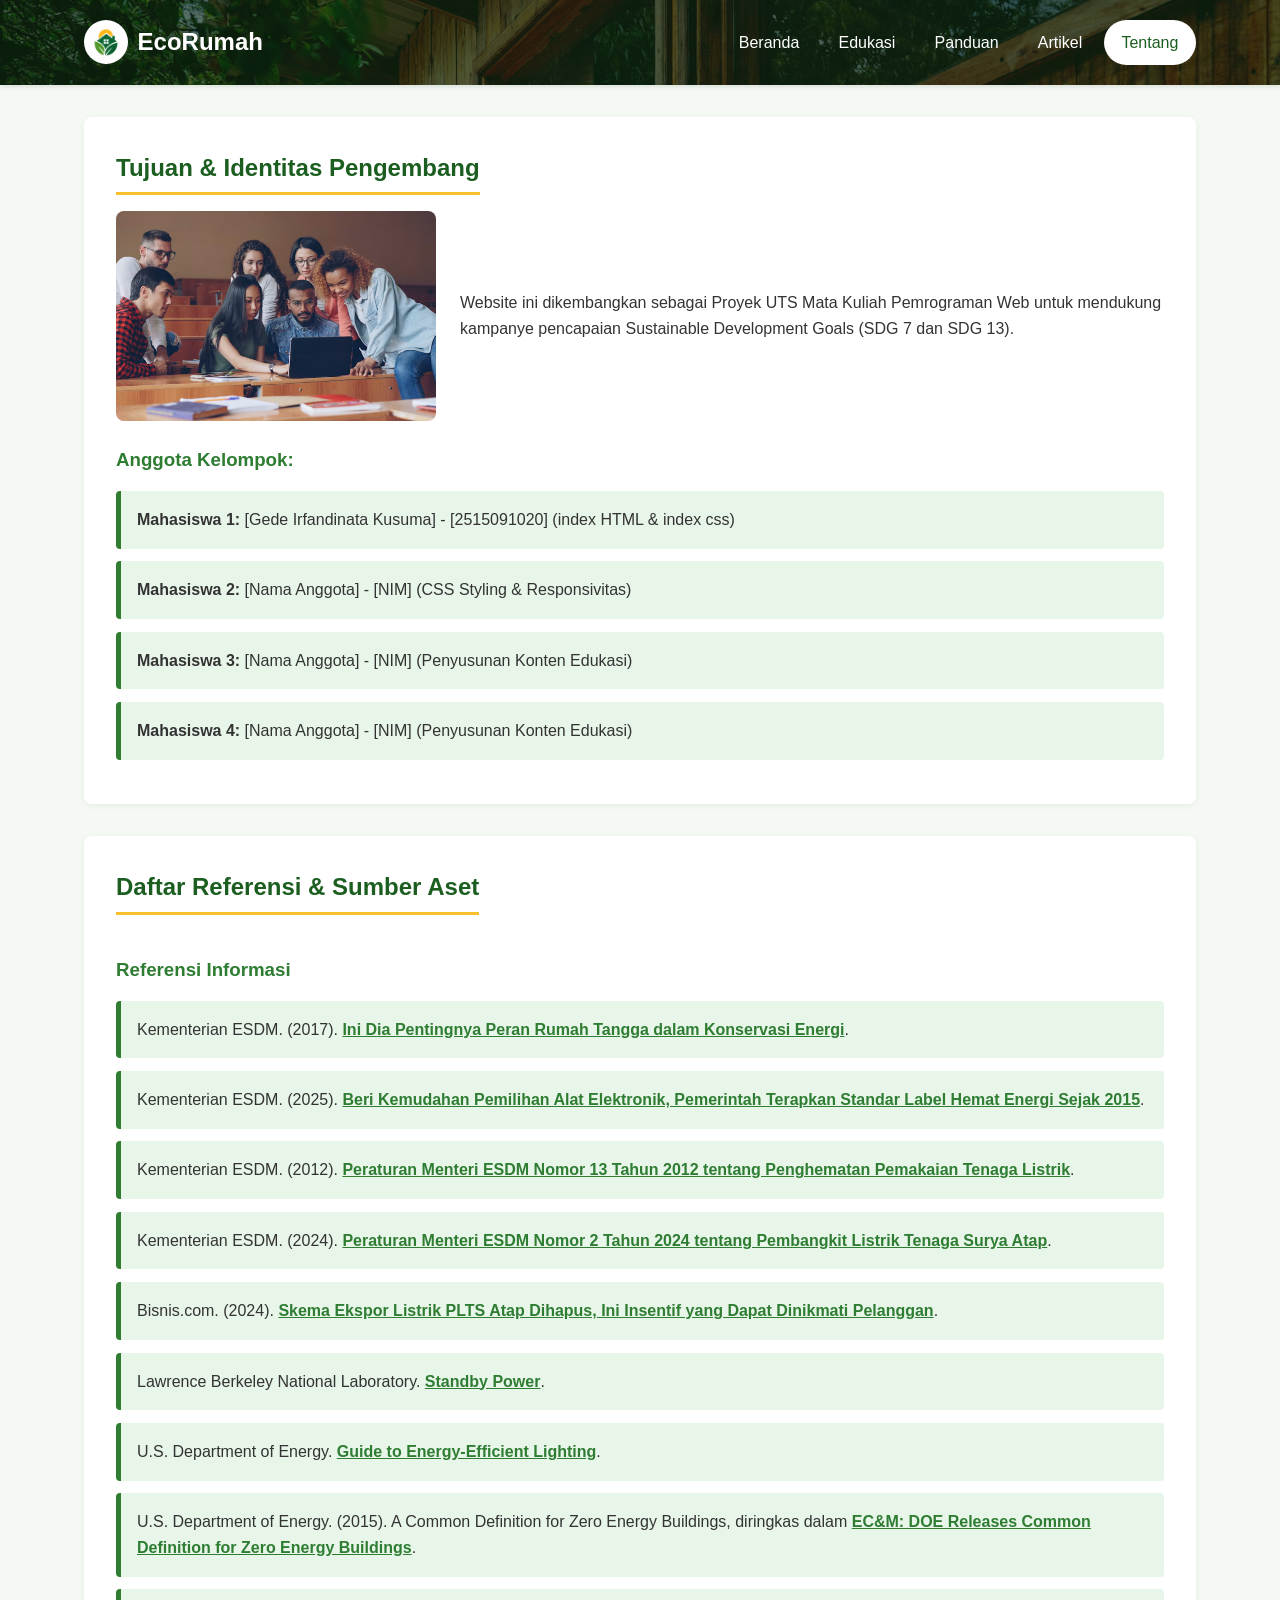
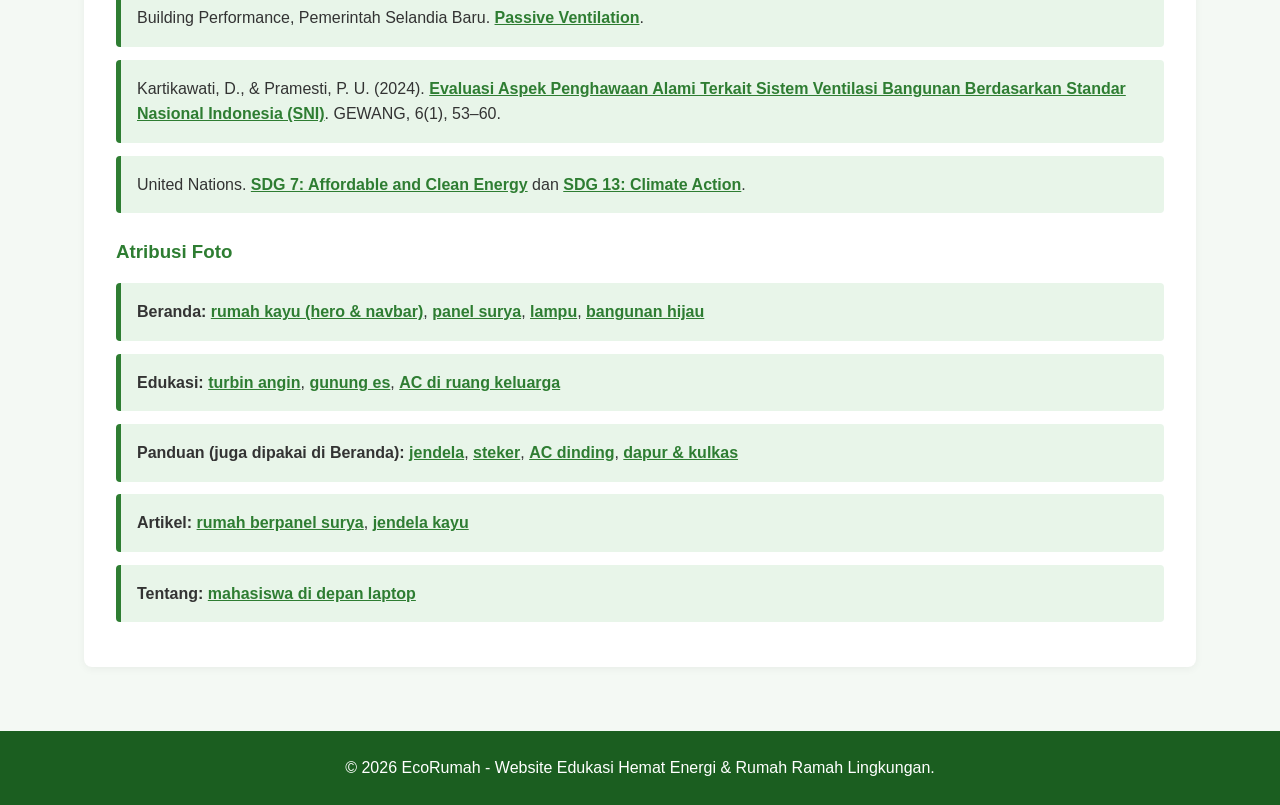
==== tentang.html @ 46d1237d "first commit" ====
<!DOCTYPE html>
<html lang="id">
<head>
    <meta charset="UTF-8">
    <meta name="viewport" content="width=device-width, initial-scale=1.0">
    <title>Tentang Kami & Referensi - EcoRumah</title>
    <!-- CSS halaman Tentang -->
    <link rel="stylesheet" href="css/tentang.css">
</head>
<body>
    <header>
        <nav class="navbar">
            <a href="index.html" class="logo">
            <img src="Gambar/Logo.png" alt="Logo EcoRumah">
            EcoRumah
            </a>
            <ul class="nav-links">
                <li><a href="index.html">Beranda</a></li>
                <li><a href="edukasi.html">Edukasi</a></li>
                <li><a href="panduan.html">Panduan</a></li>
                <li><a href="artikel.html">Artikel</a></li>
                <li><a href="tentang.html" class="active">Tentang</a></li>
            </ul>
        </nav>
    </header>

    <main>
        <section class="section-block">
            <h2>Tujuan & Identitas Pengembang</h2>

            <!-- Foto di kiri, teks di kanan (diatur di css/tentang.css) -->
            <div class="about-intro">
                <!-- Bisa diganti dengan foto kelompok sendiri, misal: src="Gambar/foto-kelompok.jpg" -->
                <img src="Gambar/photo Tentang 2.avif" alt="Mahasiswa bekerja sama di depan laptop" class="about-img">
                <p>Website ini dikembangkan sebagai Proyek UTS Mata Kuliah Pemrograman Web untuk mendukung kampanye pencapaian Sustainable Development Goals (SDG 7 dan SDG 13).</p>
            </div>

            <h3>Anggota Kelompok:</h3>
            <ul class="tips-list">
                <li><strong>Mahasiswa 1:</strong> [Gede Irfandinata Kusuma] - [2515091020] (index HTML & index css)</li>
                <li><strong>Mahasiswa 2:</strong> [Nama Anggota] - [NIM] (CSS Styling & Responsivitas)</li>
                <li><strong>Mahasiswa 3:</strong> [Nama Anggota] - [NIM] (Penyusunan Konten Edukasi)</li>
                <li><strong>Mahasiswa 4:</strong> [Nama Anggota] - [NIM] (Penyusunan Konten Edukasi)</li>
            </ul>
        </section>

        <section class="section-block">
            <h2>Daftar Referensi & Sumber Aset</h2>

            <h3 class="referensi-judul">Referensi Informasi</h3>
            <ul class="tips-list">
                <li>Kementerian ESDM. (2017). <a href="https://esdm.go.id/id/media-center/arsip-berita/ini-dia-pentingnya-peran-rumah-tangga-dalam-konservasi-energi" target="_blank" rel="noopener">Ini Dia Pentingnya Peran Rumah Tangga dalam Konservasi Energi</a>.</li>
                <li>Kementerian ESDM. (2025). <a href="https://www.esdm.go.id/id/media-center/arsip-berita/beri-kemudahan-pemilihan-alat-elektronik-pemerintah-terapkan-standar-label-hemat-energi-sejak-2015" target="_blank" rel="noopener">Beri Kemudahan Pemilihan Alat Elektronik, Pemerintah Terapkan Standar Label Hemat Energi Sejak 2015</a>.</li>
                <li>Kementerian ESDM. (2012). <a href="https://jdih.esdm.go.id/storage/document/Permen%20ESDM%2013%202012.pdf" target="_blank" rel="noopener">Peraturan Menteri ESDM Nomor 13 Tahun 2012 tentang Penghematan Pemakaian Tenaga Listrik</a>.</li>
                <li>Kementerian ESDM. (2024). <a href="https://jdih.esdm.go.id/storage/document/Permen%20ESDM%20Nomor%202%20Tahun%202024.pdf" target="_blank" rel="noopener">Peraturan Menteri ESDM Nomor 2 Tahun 2024 tentang Pembangkit Listrik Tenaga Surya Atap</a>.</li>
                <li>Bisnis.com. (2024). <a href="https://ekonomi.bisnis.com/read/20240225/44/1743805/skema-ekspor-listrik-plts-atap-dihapus-ini-insentif-yang-dapat-dinikmati-pelanggan" target="_blank" rel="noopener">Skema Ekspor Listrik PLTS Atap Dihapus, Ini Insentif yang Dapat Dinikmati Pelanggan</a>.</li>
                <li>Lawrence Berkeley National Laboratory. <a href="https://standby.lbl.gov/" target="_blank" rel="noopener">Standby Power</a>.</li>
                <li>U.S. Department of Energy. <a href="https://www.energy.gov/sites/prod/files/guide_to_energy_efficient_lighting.pdf" target="_blank" rel="noopener">Guide to Energy-Efficient Lighting</a>.</li>
                <li>U.S. Department of Energy. (2015). A Common Definition for Zero Energy Buildings, diringkas dalam <a href="https://www.ecmweb.com/renewables/article/20900683/doe-releases-common-definition-for-zero-energy-buildings" target="_blank" rel="noopener">EC&amp;M: DOE Releases Common Definition for Zero Energy Buildings</a>.</li>
                <li>Building Performance, Pemerintah Selandia Baru. <a href="https://building.govt.nz/getting-started/smarter-homes-guides/air-quality-moisture-and-ventilation/passive-ventilation" target="_blank" rel="noopener">Passive Ventilation</a>.</li>
                <li>Kartikawati, D., &amp; Pramesti, P. U. (2024). <a href="https://ejurnal.undana.ac.id/index.php/gewang/article/view/15188" target="_blank" rel="noopener">Evaluasi Aspek Penghawaan Alami Terkait Sistem Ventilasi Bangunan Berdasarkan Standar Nasional Indonesia (SNI)</a>. GEWANG, 6(1), 53–60.</li>
                <li>United Nations. <a href="https://sdgs.un.org/goals/goal7" target="_blank" rel="noopener">SDG 7: Affordable and Clean Energy</a> dan <a href="https://sdgs.un.org/goals/goal13" target="_blank" rel="noopener">SDG 13: Climate Action</a>.</li>
            </ul>

            <h3 class="referensi-judul">Atribusi Foto</h3>
            
            <ul class="tips-list">
                <li><strong>Beranda:</strong> <a href="https://images.unsplash.com/photo-1774597998353-2b8be5199a01" target="_blank" rel="noopener">rumah kayu (hero &amp; navbar)</a>, <a href="https://images.unsplash.com/photo-1624397640148-949b1732bb0a" target="_blank" rel="noopener">panel surya</a>, <a href="https://images.unsplash.com/photo-1532007271951-c487760934ae" target="_blank" rel="noopener">lampu</a>, <a href="https://images.unsplash.com/photo-1556983852-43bf21186b2a" target="_blank" rel="noopener">bangunan hijau</a></li>
                <li><strong>Edukasi:</strong> <a href="https://images.unsplash.com/photo-1548337138-e87d889cc369" target="_blank" rel="noopener">turbin angin</a>, <a href="https://images.unsplash.com/photo-1562089727-90aa996a6f18" target="_blank" rel="noopener">gunung es</a>, <a href="https://images.unsplash.com/photo-1761330440311-16e160cad236" target="_blank" rel="noopener">AC di ruang keluarga</a></li>
                <li><strong>Panduan (juga dipakai di Beranda):</strong> <a href="https://images.unsplash.com/photo-1495524455245-b0f961d738a9" target="_blank" rel="noopener">jendela</a>, <a href="https://images.unsplash.com/photo-1586943029669-98ae685c5c4c" target="_blank" rel="noopener">steker</a>, <a href="https://images.unsplash.com/photo-1759772238012-9d5ad59ae637" target="_blank" rel="noopener">AC dinding</a>, <a href="https://images.unsplash.com/photo-1484154218962-a197022b5858" target="_blank" rel="noopener">dapur &amp; kulkas</a></li>
                <li><strong>Artikel:</strong> <a href="https://images.unsplash.com/photo-1655300256335-beef51a914fe" target="_blank" rel="noopener">rumah berpanel surya</a>, <a href="https://images.unsplash.com/photo-1534175262708-ebf71ac916c2" target="_blank" rel="noopener">jendela kayu</a></li>
                <li><strong>Tentang:</strong> <a href="https://unsplash.com/photos/diverse-group-of-students-gathered-around-laptop-kp7qkHTgSKc" target="_blank" rel="noopener">mahasiswa di depan laptop</a></li>
            </ul>
        </section>
    </main>

    <footer>
        <p>&copy; 2026 EcoRumah - Website Edukasi Hemat Energi & Rumah Ramah Lingkungan.</p>
    </footer>
</body>
</html>
---- css/tentang.css ----
/* ===================================================
   TENTANG.CSS
   CSS untuk halaman tentang.html.
   Urutan mengikuti HTML: header -> main -> footer.
   =================================================== */

/* ---------- 1. Dasar halaman ---------- */
* {
    margin: 0;
    padding: 0;
    box-sizing: border-box;
}

:root {
    --primary-color: #2e7d32;   /* Hijau Lingkungan */
    --secondary-color: #fbc02d; /* Kuning Energi/Matahari */
    --dark-color: #1b5e20;
    --text-color: #333333;
    --bg-light: #f4f9f4;
    --white: #ffffff;
    --font-family:  'Segoe UI', sans-serif;
}

body {
    font-family: var(--font-family);
    line-height: 1.6;
    color: var(--text-color);
    background-color: var(--bg-light);
    display: flex;
    flex-direction: column;
    min-height: 100vh;
}

img {
    max-width: 100%;
    display: block;
}

/* ---------- 2. <header> & <nav class="navbar"> ---------- */
header {
    background: linear-gradient(rgba(12, 40, 16, 0.65), rgba(12, 40, 16, 0.65)),
                url("../Gambar/photo index.avif") center 25% / cover no-repeat;
    color: var(--white);
    position: sticky;
    top: 0;
    z-index: 1000;
    box-shadow: 0 2px 5px rgba(0, 0, 0, 0.1);
}

.navbar {
    display: flex;
    justify-content: space-between;
    align-items: center;
    max-width: 1160px;
    margin: 0 auto;
    padding: 1.25rem 1.5rem;
}

.logo {
    display: flex;          /* foto logo & tulisan berdampingan */
    align-items: center;    /* sejajar di tengah secara vertikal */
    gap: 0.6rem;            /* jarak antara foto & tulisan */
    font-size: 1.5rem;
    font-weight: bold;
    color: var(--white);
    text-decoration: none;
}

/* Foto logo di navbar */
.logo img {
    width: 44px;
    height: 44px;
    object-fit: contain;        /* logo utuh, tidak terpotong */
    background: var(--white);   /* latar logo putih, jadi dibuat lingkaran putih */
    border-radius: 50%;
    padding: 4px;
}

.nav-links {
    display: flex;
    list-style: none;
    gap: 0.25rem;
}

.nav-links a {
    display: inline-block;
    padding: 0.6rem 1.1rem;
    border-radius: 999px;
    color: var(--white);
    text-decoration: none;
    font-weight: 500;
    transition: background 0.3s, color 0.3s;
}

.nav-links a:hover {
    background: rgba(255, 255, 255, 0.15);
}

/* Menu "Tentang" yang sedang dibuka: pil putih */
.nav-links a.active {
    background: var(--white);
    color: var(--dark-color);
}

/* ---------- 3. <main> ---------- */
main {
    flex: 1;
    max-width: 1160px;
    width: 100%;
    margin: 2rem auto;
    padding: 0 1.5rem;
}

/* <section class="section-block"> = kotak putih */
.section-block {
    background: var(--white);
    padding: 2rem;
    border-radius: 8px;
    margin-bottom: 2rem;
    box-shadow: 0 2px 8px rgba(0, 0, 0, 0.05);
}

.section-block h2 {
    color: var(--dark-color);
    margin-bottom: 1rem;
    border-bottom: 3px solid var(--secondary-color);
    display: inline-block;
    padding-bottom: 0.3rem;
}

/* Judul "Anggota Kelompok:" */
.section-block h3 {
    color: var(--primary-color);
}

/* ---------- 4. Foto + teks tujuan: <div class="about-intro"> ---------- */
.about-intro {
    display: flex;
    align-items: center;
    gap: 1.5rem;
    margin-bottom: 1.5rem;
}

.about-img {
    width: 320px;
    height: 210px;
    object-fit: cover;
    border-radius: 8px;
    flex-shrink: 0;
}

/* ---------- 5. Daftar anggota & referensi: <ul class="tips-list"> ---------- */
.tips-list {
    list-style: none;
    margin-top: 1rem;
}

.tips-list li {
    background: #e8f5e9;
    margin-bottom: 0.8rem;
    padding: 1rem;
    border-left: 5px solid var(--primary-color);
    border-radius: 4px;
}

/* Subjudul "Referensi Informasi" & "Atribusi Foto" */
.referensi-judul {
    margin-top: 1.5rem;
}

.atribusi {
    margin-top: 0.5rem;
}

/* Link sumber di daftar referensi & atribusi foto */
.tips-list a,
.atribusi a {
    color: var(--primary-color);
    font-weight: 600;
}

/* ---------- 6. <footer> ---------- */
footer {
    background-color: var(--dark-color);
    color: var(--white);
    text-align: center;
    padding: 1.5rem;
    margin-top: auto;
}

/* ===================================================
   RESPONSIVE
   =================================================== */

/* Tablet (lebar <= 768px) */
@media (max-width: 768px) {
    .navbar {
        flex-direction: column;
        gap: 1rem;
    }

    .nav-links {
        flex-wrap: wrap;
        justify-content: center;
    }

    /* Foto di atas, teks di bawah */
    .about-intro {
        flex-direction: column;
        align-items: stretch;
    }

    .about-img {
        width: 100%;
        height: 220px;
    }
}

/* Smartphone (lebar <= 480px) */
@media (max-width: 480px) {
    /* Navbar tidak ikut menempel saat di-scroll di HP */
    header {
        position: static;
    }

    .navbar {
        padding: 1rem;
    }

    .section-block {
        padding: 1.2rem;
    }
}
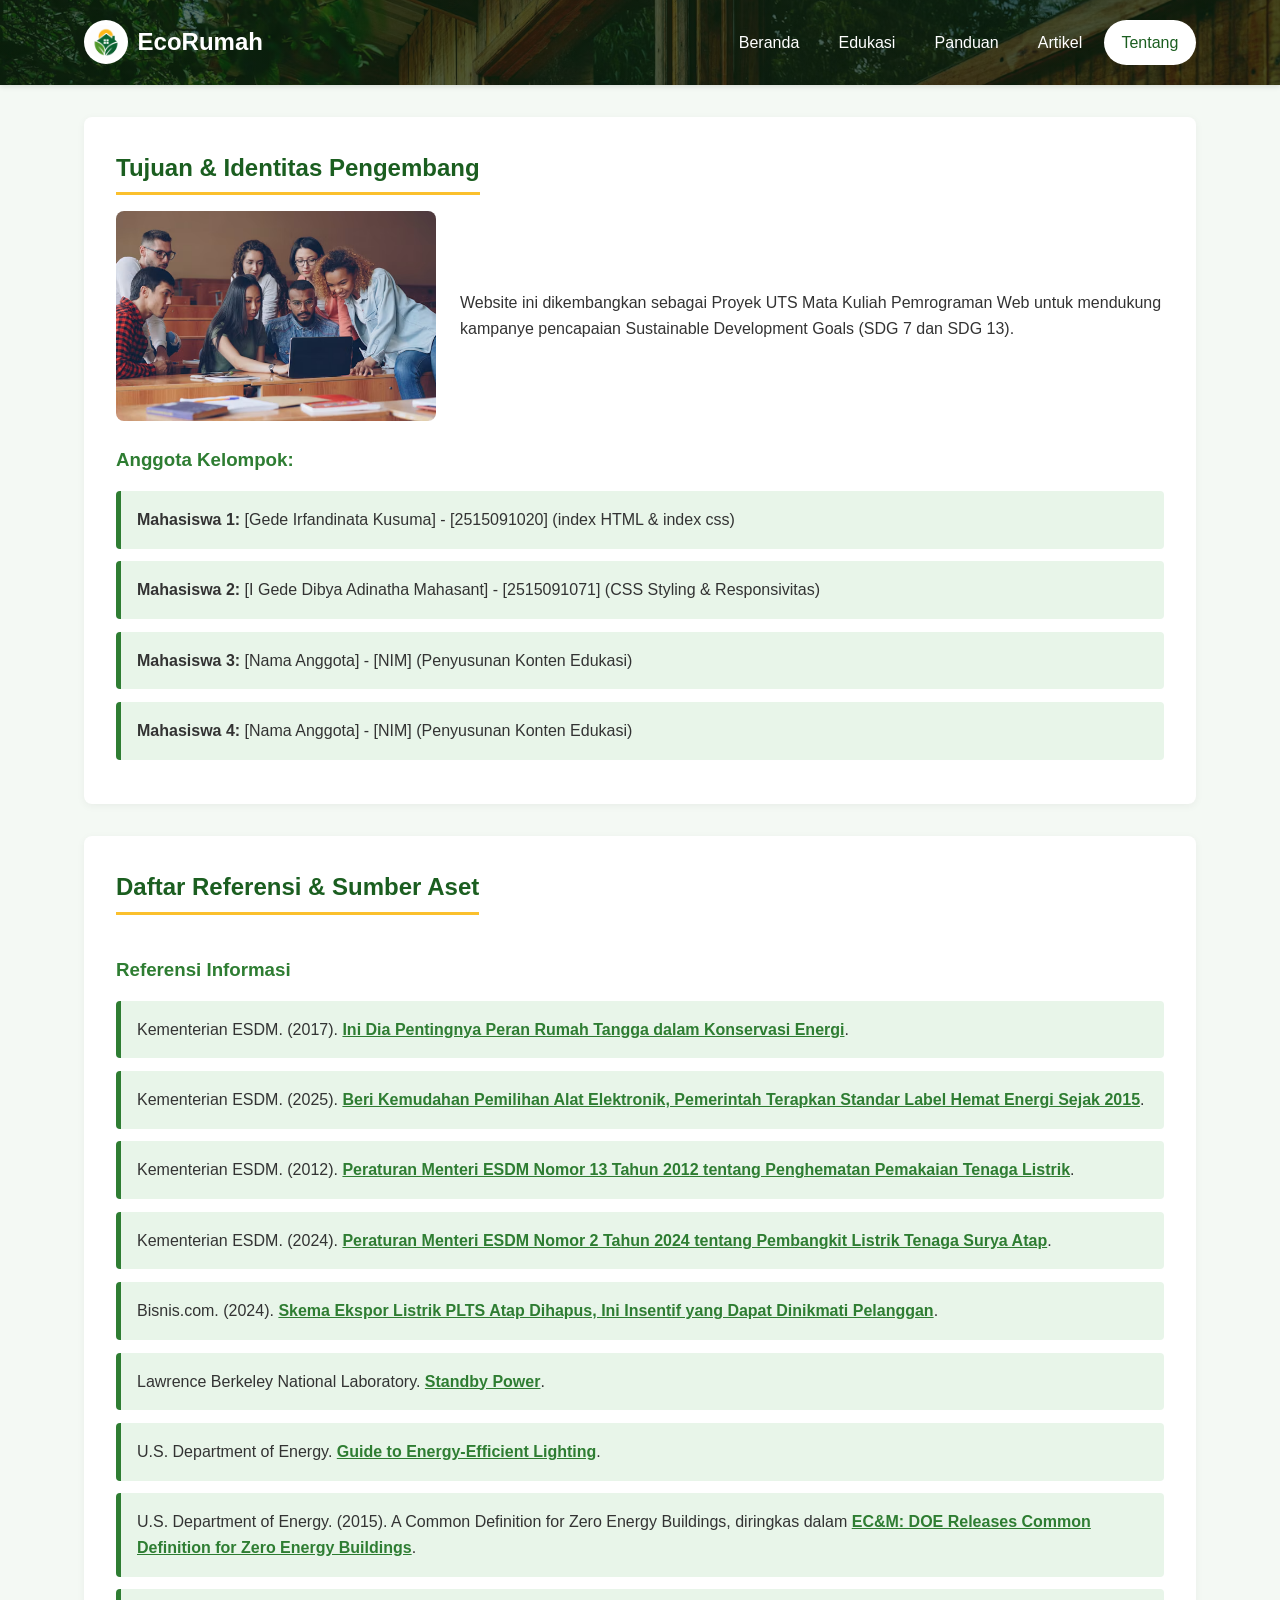
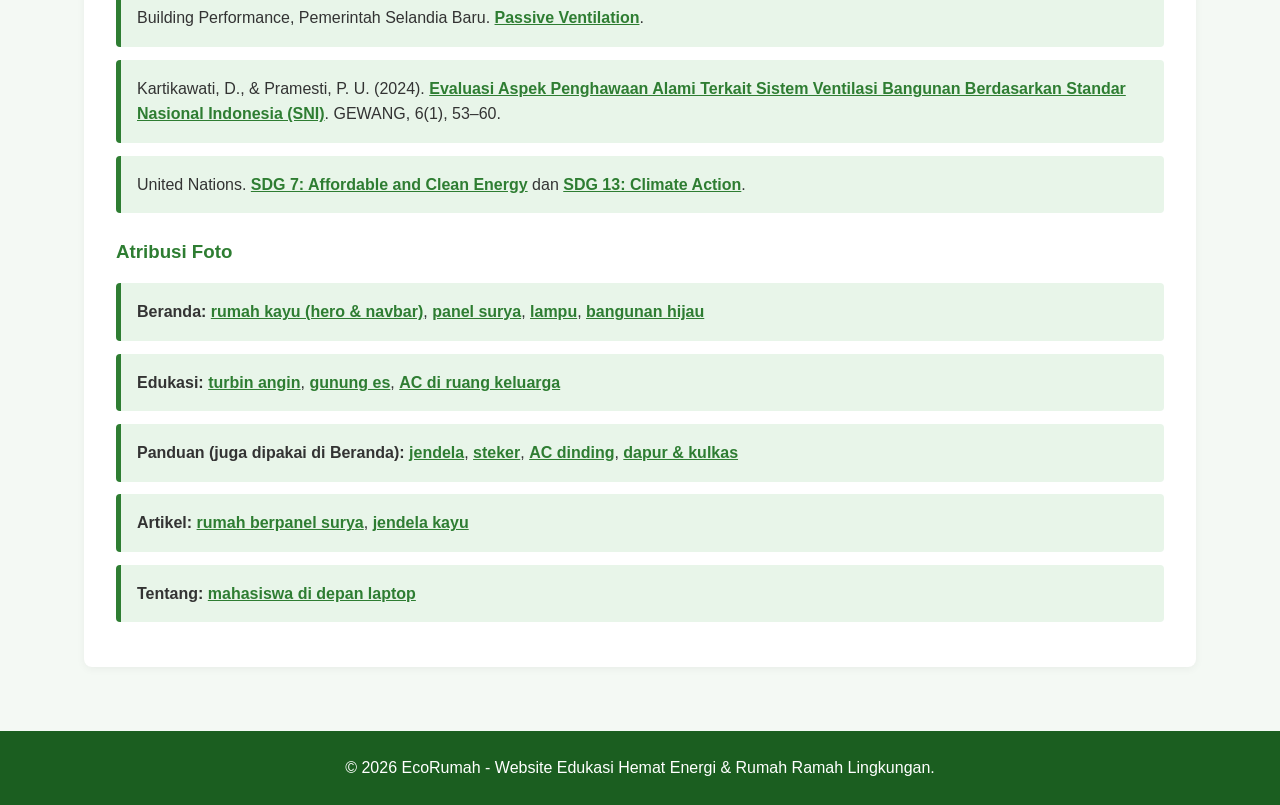
==== commit 4e69952c: "perubahan 1" ====
--- a/tentang.html
+++ b/tentang.html
@@ -38,7 +38,7 @@
             <h3>Anggota Kelompok:</h3>
             <ul class="tips-list">
                 <li><strong>Mahasiswa 1:</strong> [Gede Irfandinata Kusuma] - [2515091020] (index HTML & index css)</li>
-                <li><strong>Mahasiswa 2:</strong> [Nama Anggota] - [NIM] (CSS Styling & Responsivitas)</li>
+                <li><strong>Mahasiswa 2:</strong> [I Gede Dibya Adinatha Mahasant] - [2515091071] (CSS Styling & Responsivitas)</li>
                 <li><strong>Mahasiswa 3:</strong> [Nama Anggota] - [NIM] (Penyusunan Konten Edukasi)</li>
                 <li><strong>Mahasiswa 4:</strong> [Nama Anggota] - [NIM] (Penyusunan Konten Edukasi)</li>
             </ul>
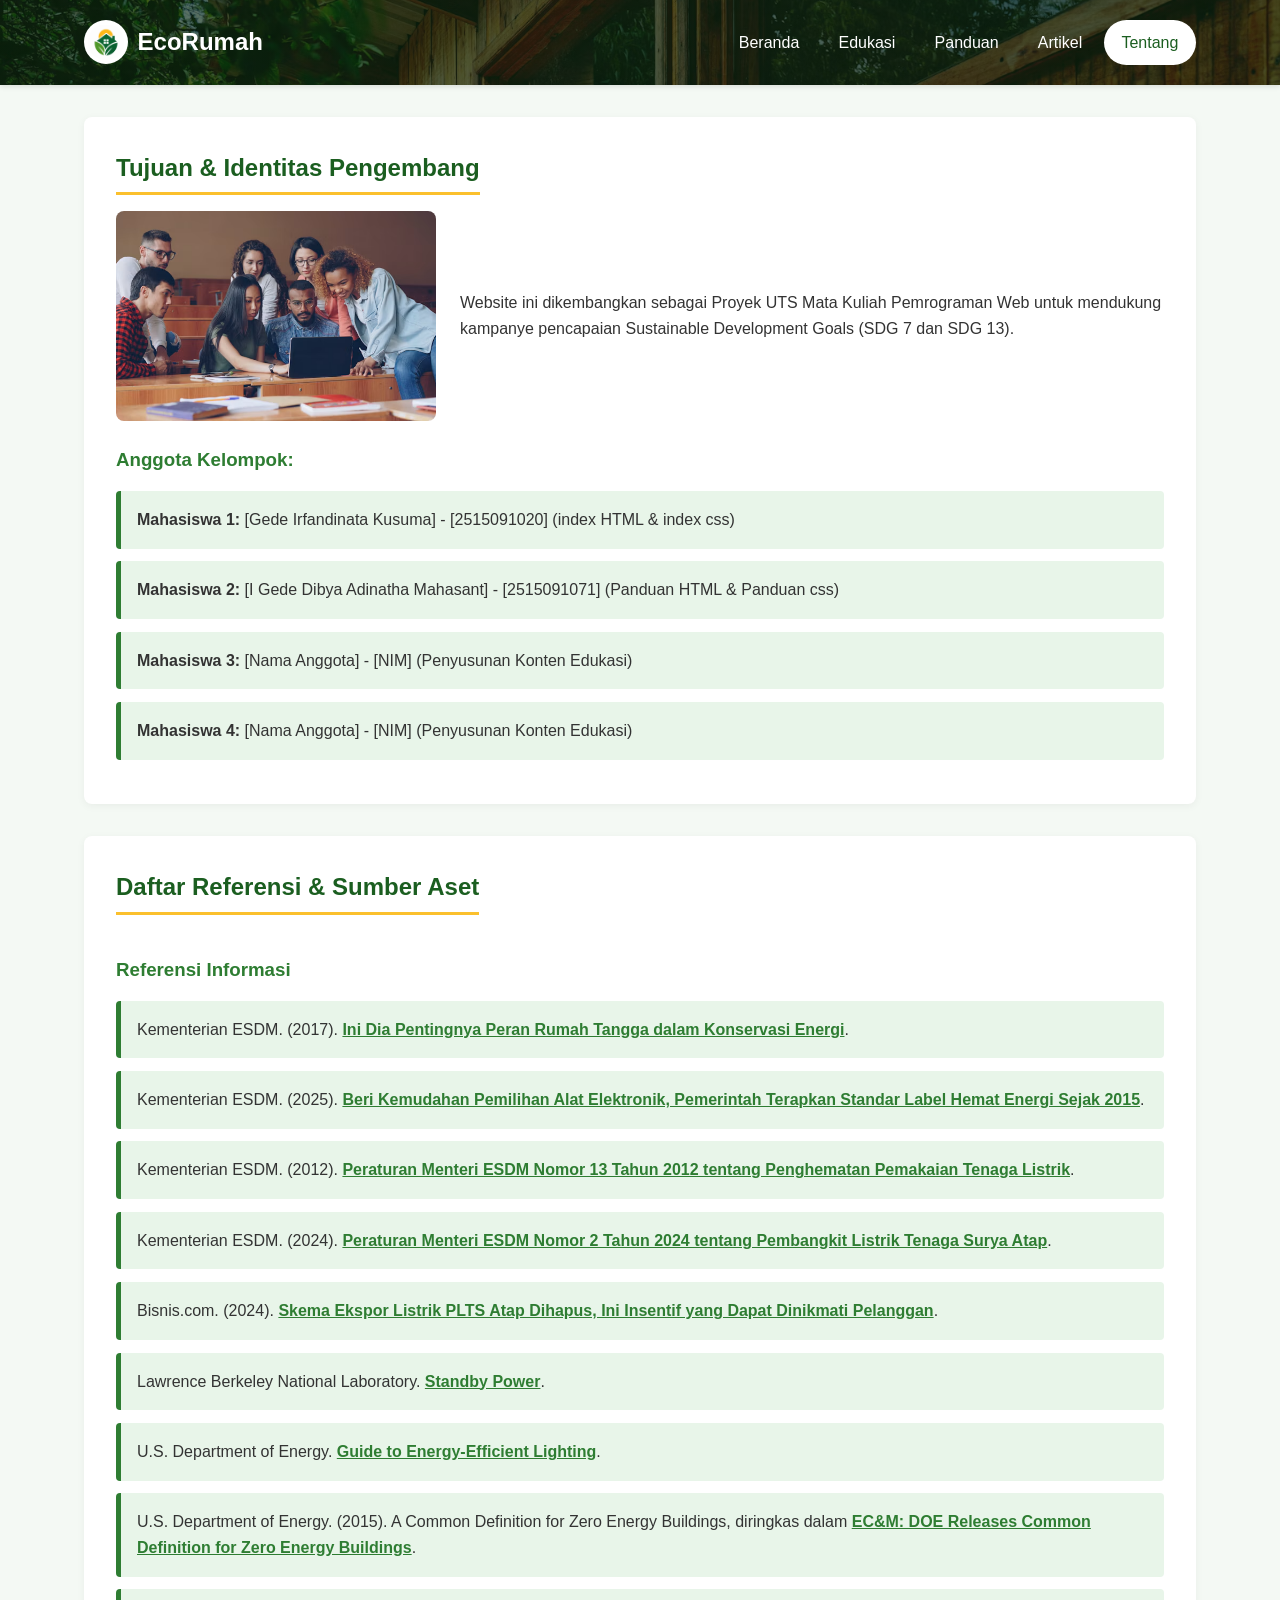
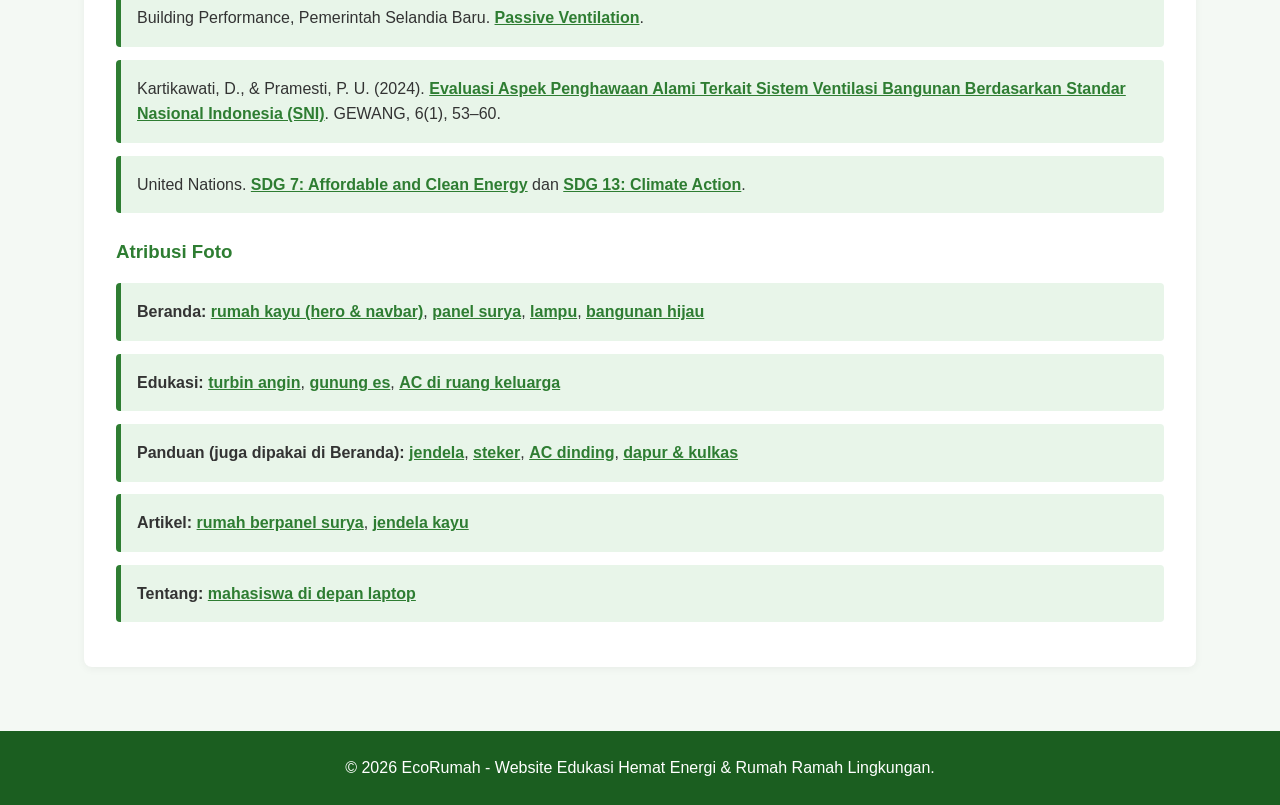
==== commit 48a41eb7: "perubahan4" ====
--- a/tentang.html
+++ b/tentang.html
@@ -38,7 +38,7 @@
             <h3>Anggota Kelompok:</h3>
             <ul class="tips-list">
                 <li><strong>Mahasiswa 1:</strong> [Gede Irfandinata Kusuma] - [2515091020] (index HTML & index css)</li>
-                <li><strong>Mahasiswa 2:</strong> [I Gede Dibya Adinatha Mahasant] - [2515091071] (CSS Styling & Responsivitas)</li>
+                <li><strong>Mahasiswa 2:</strong> [I Gede Dibya Adinatha Mahasant] - [2515091071] (Panduan HTML & Panduan css)</li>
                 <li><strong>Mahasiswa 3:</strong> [Nama Anggota] - [NIM] (Penyusunan Konten Edukasi)</li>
                 <li><strong>Mahasiswa 4:</strong> [Nama Anggota] - [NIM] (Penyusunan Konten Edukasi)</li>
             </ul>
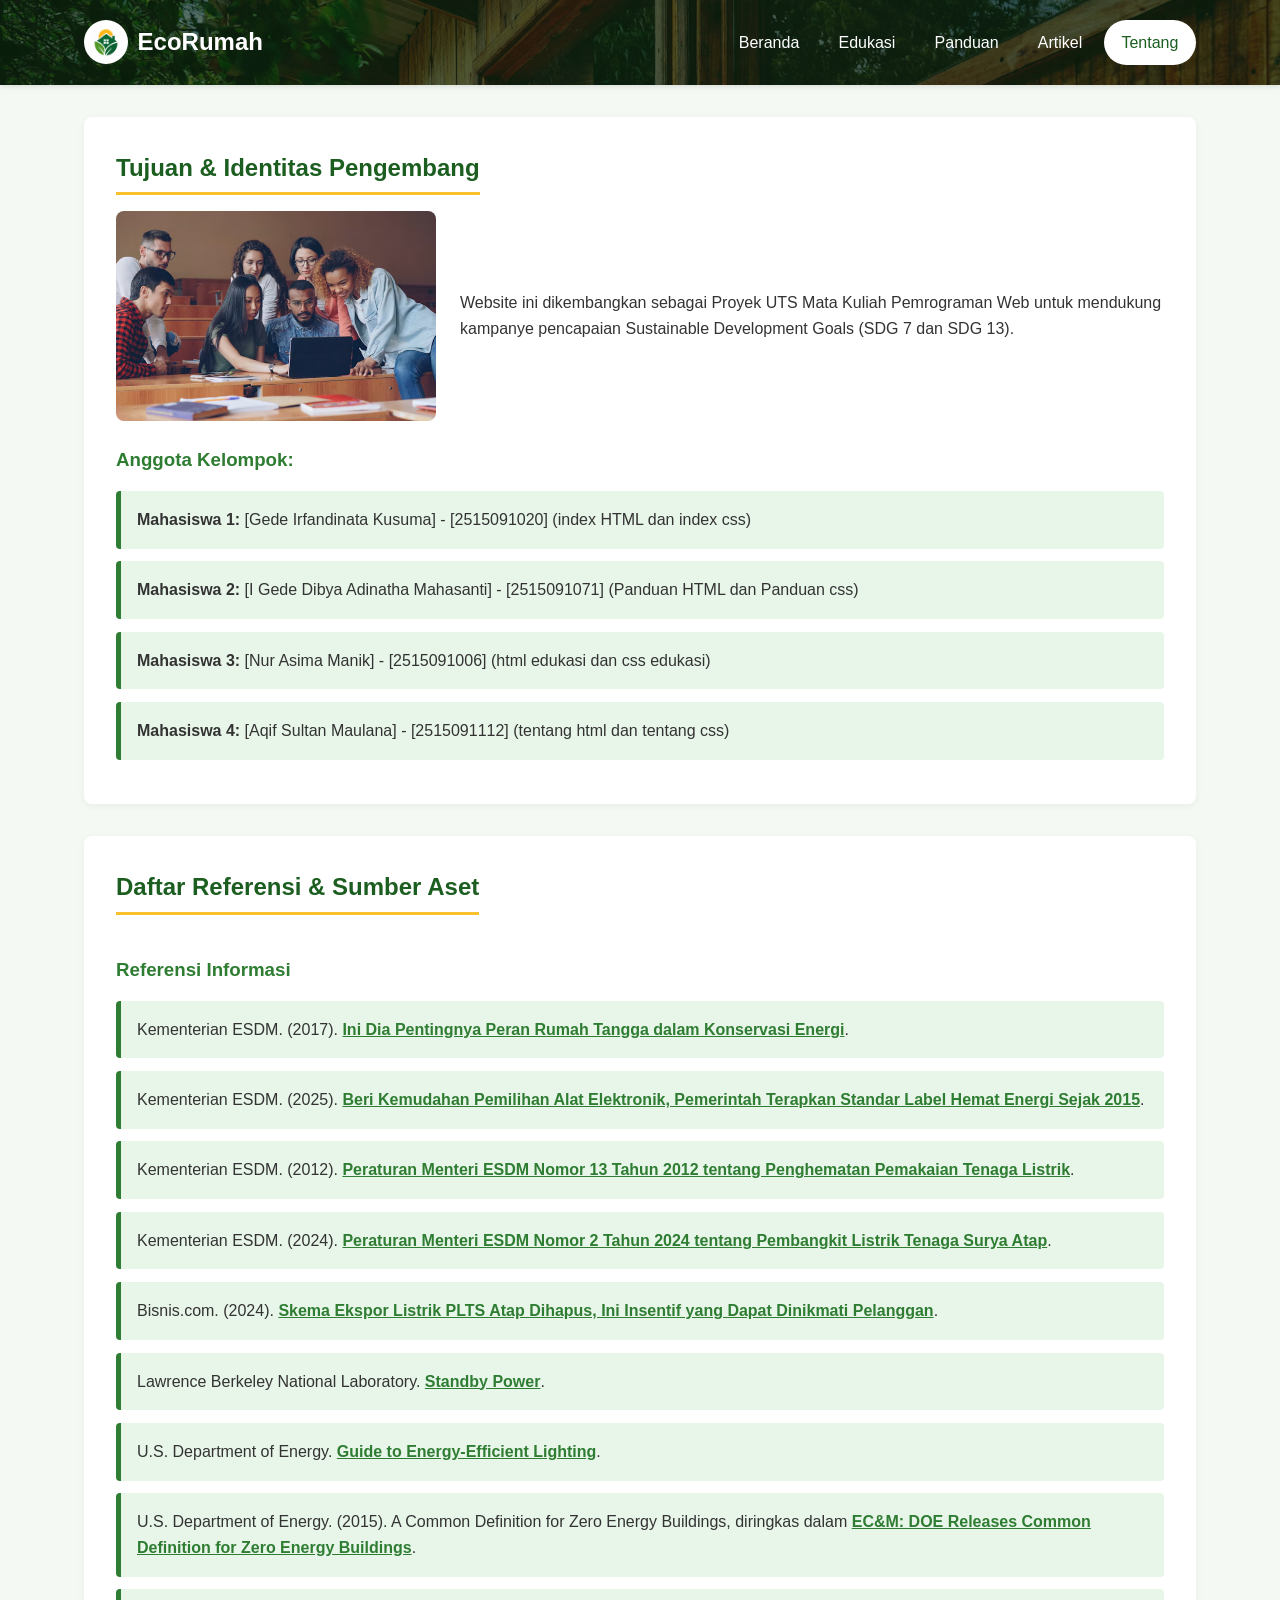
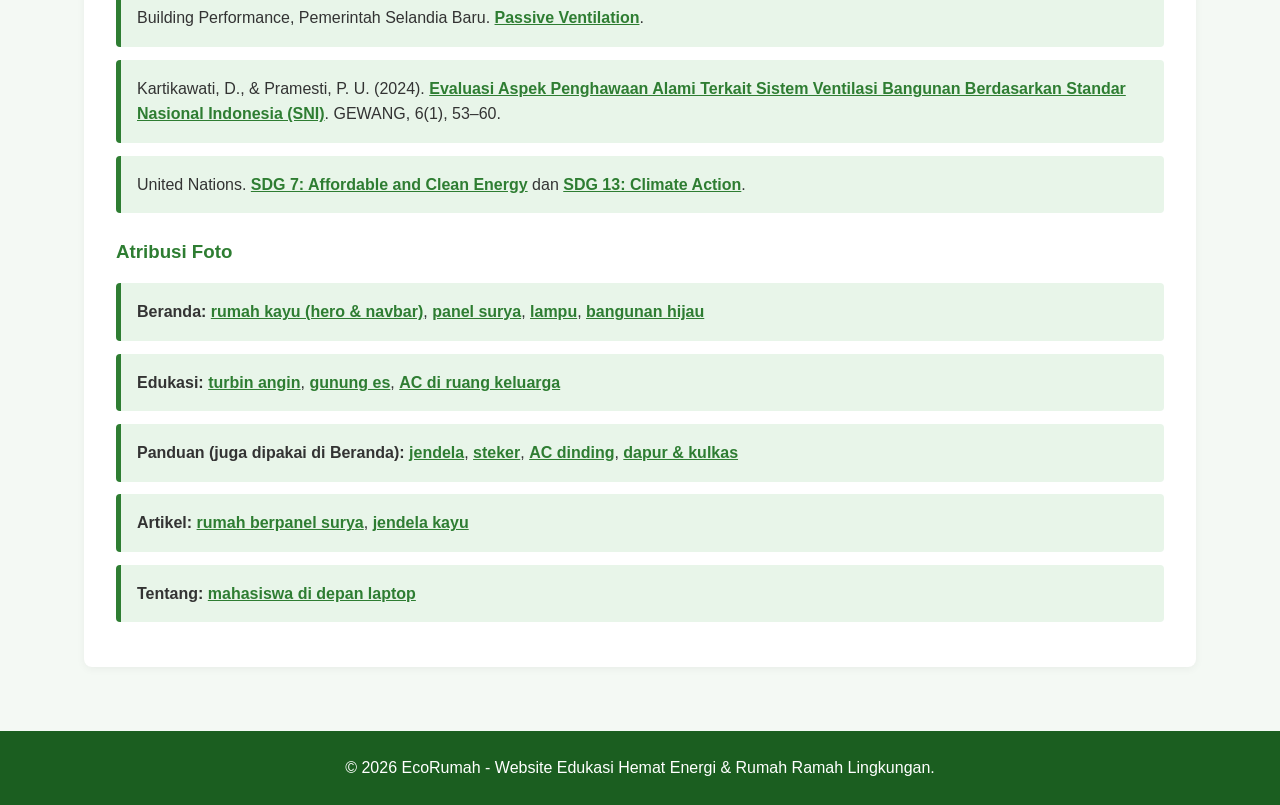
==== commit 17814aa3: "semua perubahan" ====
--- a/tentang.html
+++ b/tentang.html
@@ -37,10 +37,10 @@
 
             <h3>Anggota Kelompok:</h3>
             <ul class="tips-list">
-                <li><strong>Mahasiswa 1:</strong> [Gede Irfandinata Kusuma] - [2515091020] (index HTML & index css)</li>
-                <li><strong>Mahasiswa 2:</strong> [I Gede Dibya Adinatha Mahasant] - [2515091071] (Panduan HTML & Panduan css)</li>
-                <li><strong>Mahasiswa 3:</strong> [Nama Anggota] - [NIM] (Penyusunan Konten Edukasi)</li>
-                <li><strong>Mahasiswa 4:</strong> [Nama Anggota] - [NIM] (Penyusunan Konten Edukasi)</li>
+                <li><strong>Mahasiswa 1:</strong> [Gede Irfandinata Kusuma] - [2515091020] (index HTML dan index css)</li>
+                <li><strong>Mahasiswa 2:</strong> [I Gede Dibya Adinatha Mahasanti] - [2515091071] (Panduan HTML dan Panduan css)</li>
+                <li><strong>Mahasiswa 3:</strong> [Nur Asima Manik] - [2515091006] (html edukasi dan css edukasi)</li>
+                <li><strong>Mahasiswa 4:</strong> [Aqif Sultan Maulana] - [2515091112] (tentang html dan tentang css)</li>
             </ul>
         </section>
 
